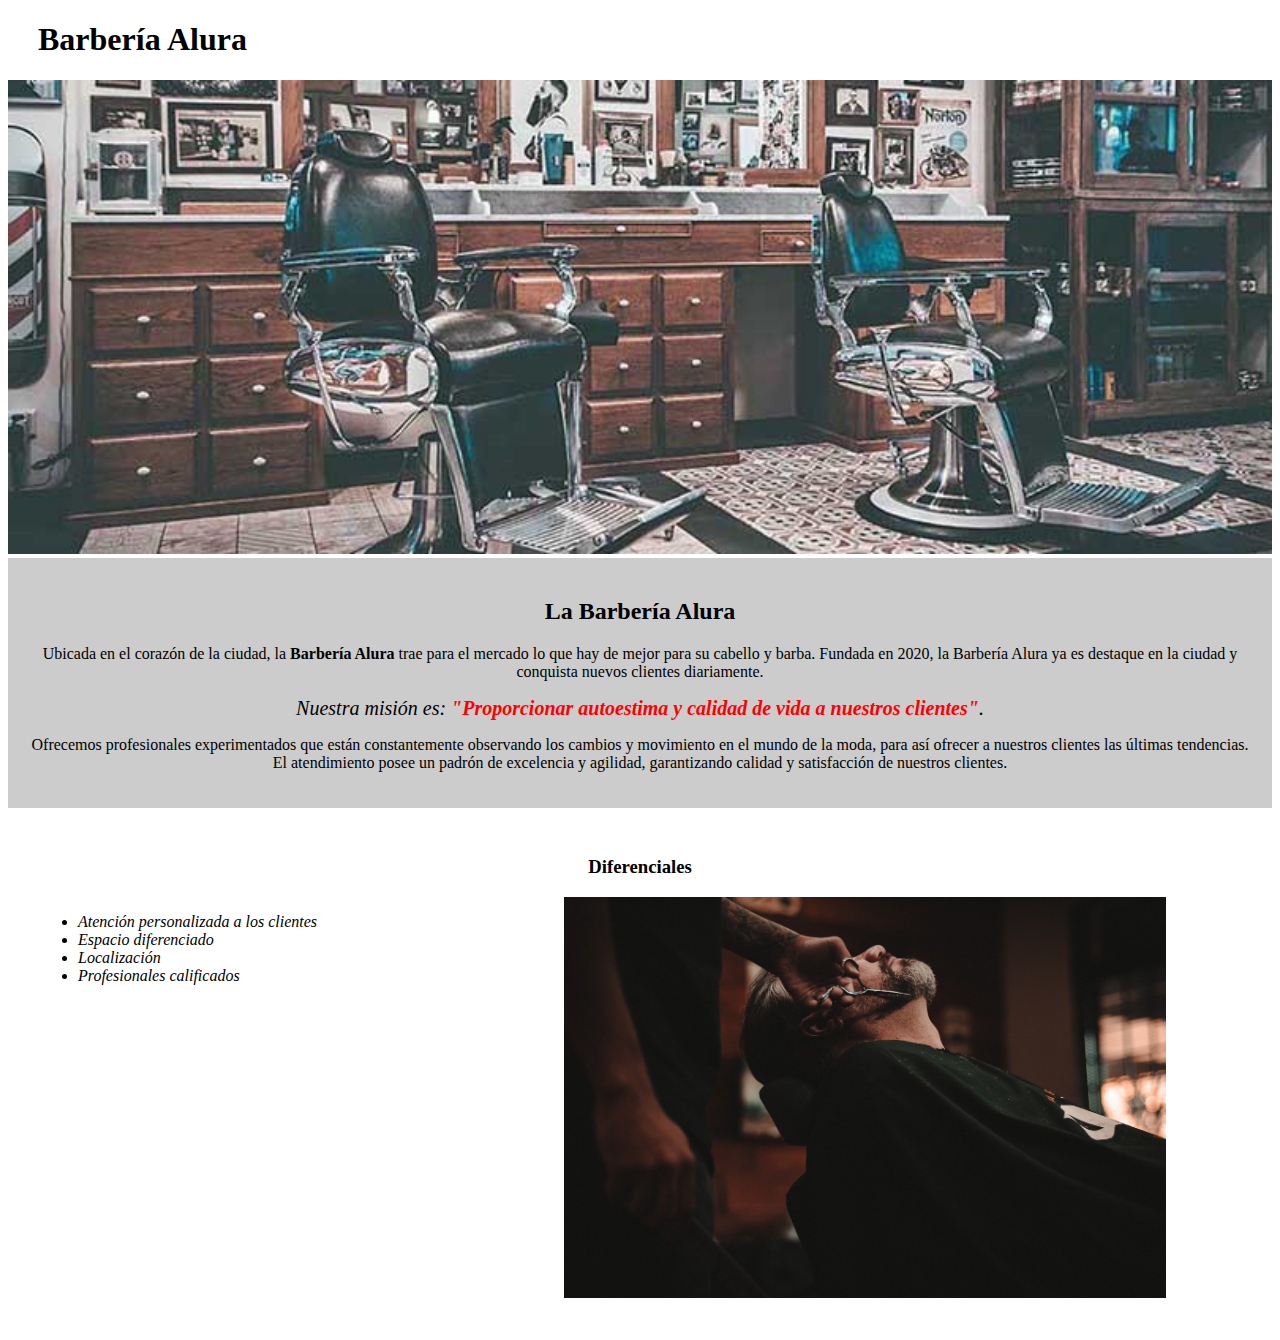
==== index.html @ c8e5f467 "carga de proyecto realizado en la etapa 3" ====
<!DOCTYPE html>
<html lang="es-AR">

<head>
    <meta charset="UTF-8">
    <meta http-equiv="X-UA-Compatible" content="IE=edge">
    <meta name="viewport" content="width=device-width, initial-scale=1.0">
    <meta name="author" content="Horacio Carlos Maciel de Lima">
    <meta name="description" content="Barberia Alura">
    <meta name="keywords"
        content="html, html5, css, css3, Oracle, Oracle ONE, Alura, Alura Latam, Curso, Curso HTML5 y CSS3">
    <title>Barbería Alura</title>
    <link rel="icon" type="image/x-icon" href="./img/logo.ico">
    <link rel="stylesheet" href="./css/style-home.css">
</head>

<body>
    <header>
        <h1 class="titulo-principal">Barbería Alura</h1>
    </header>

    <img id="banner" src="./img/banner/banner.jpg" alt="Imagen de la Barbería Alura que muestra dos sillones de corte">

    <div class="principal">
        <h2 class="titulo-centralizado">La Barbería Alura</h2>

        <p>
            Ubicada en el corazón de la ciudad, la <strong>Barbería Alura</strong> trae
            para el mercado lo que hay de mejor para su cabello y barba. Fundada en 2020,
            la Barbería Alura ya es destaque en la ciudad y conquista nuevos clientes
            diariamente.
        </p>

        <p>
            <em id="mision">Nuestra misión es: <strong>"Proporcionar autoestima y calidad de vida a nuestros
                    clientes"</strong>.</em>
        </p>

        <p>
            Ofrecemos profesionales experimentados que están constantemente observando los
            cambios y movimiento en el mundo de la moda, para así ofrecer a nuestros
            clientes las últimas tendencias. El atendimiento posee un padrón de excelencia
            y agilidad, garantizando calidad y satisfacción de nuestros clientes.
        </p>
    </div>

    <div class="diferenciales">
        <h3 class="titulo-centralizado">Diferenciales</h3>

        <ul>
            <li class="items">Atención personalizada a los clientes</li>
            <li class="items">Espacio diferenciado</li>
            <li class="items">Localización</li>
            <li class="items">Profesionales calificados</li>
        </ul>

        <img src="./img/diferenciales/diferenciales.jpg" alt="Un barbero recortando la barba de un cliente con tijera"
            class="imagenDiferenciales">
    </div>

</body>

</html>
---- css/style-home.css ----
.titulo-principal{
    padding-left: 30px;
}

#banner{
    width: 100%;
}

.principal{
    background-color: #cccccc;
    padding: 20px;
}

.titulo-centralizado{
    text-align: center;
}

p{
    text-align: center;
}

em strong{
    color: red;
}

#mision{
    font-size: 20px;
}

.diferenciales{
    background-color: #ffffff;
    padding: 30px;
}

.items{
    font-style: italic;
}

ul{
    display: inline-block;
    vertical-align: top;
    width: 20%;
    margin-right: 20%;
}

.imagenDiferenciales{
    width: 50%;
}
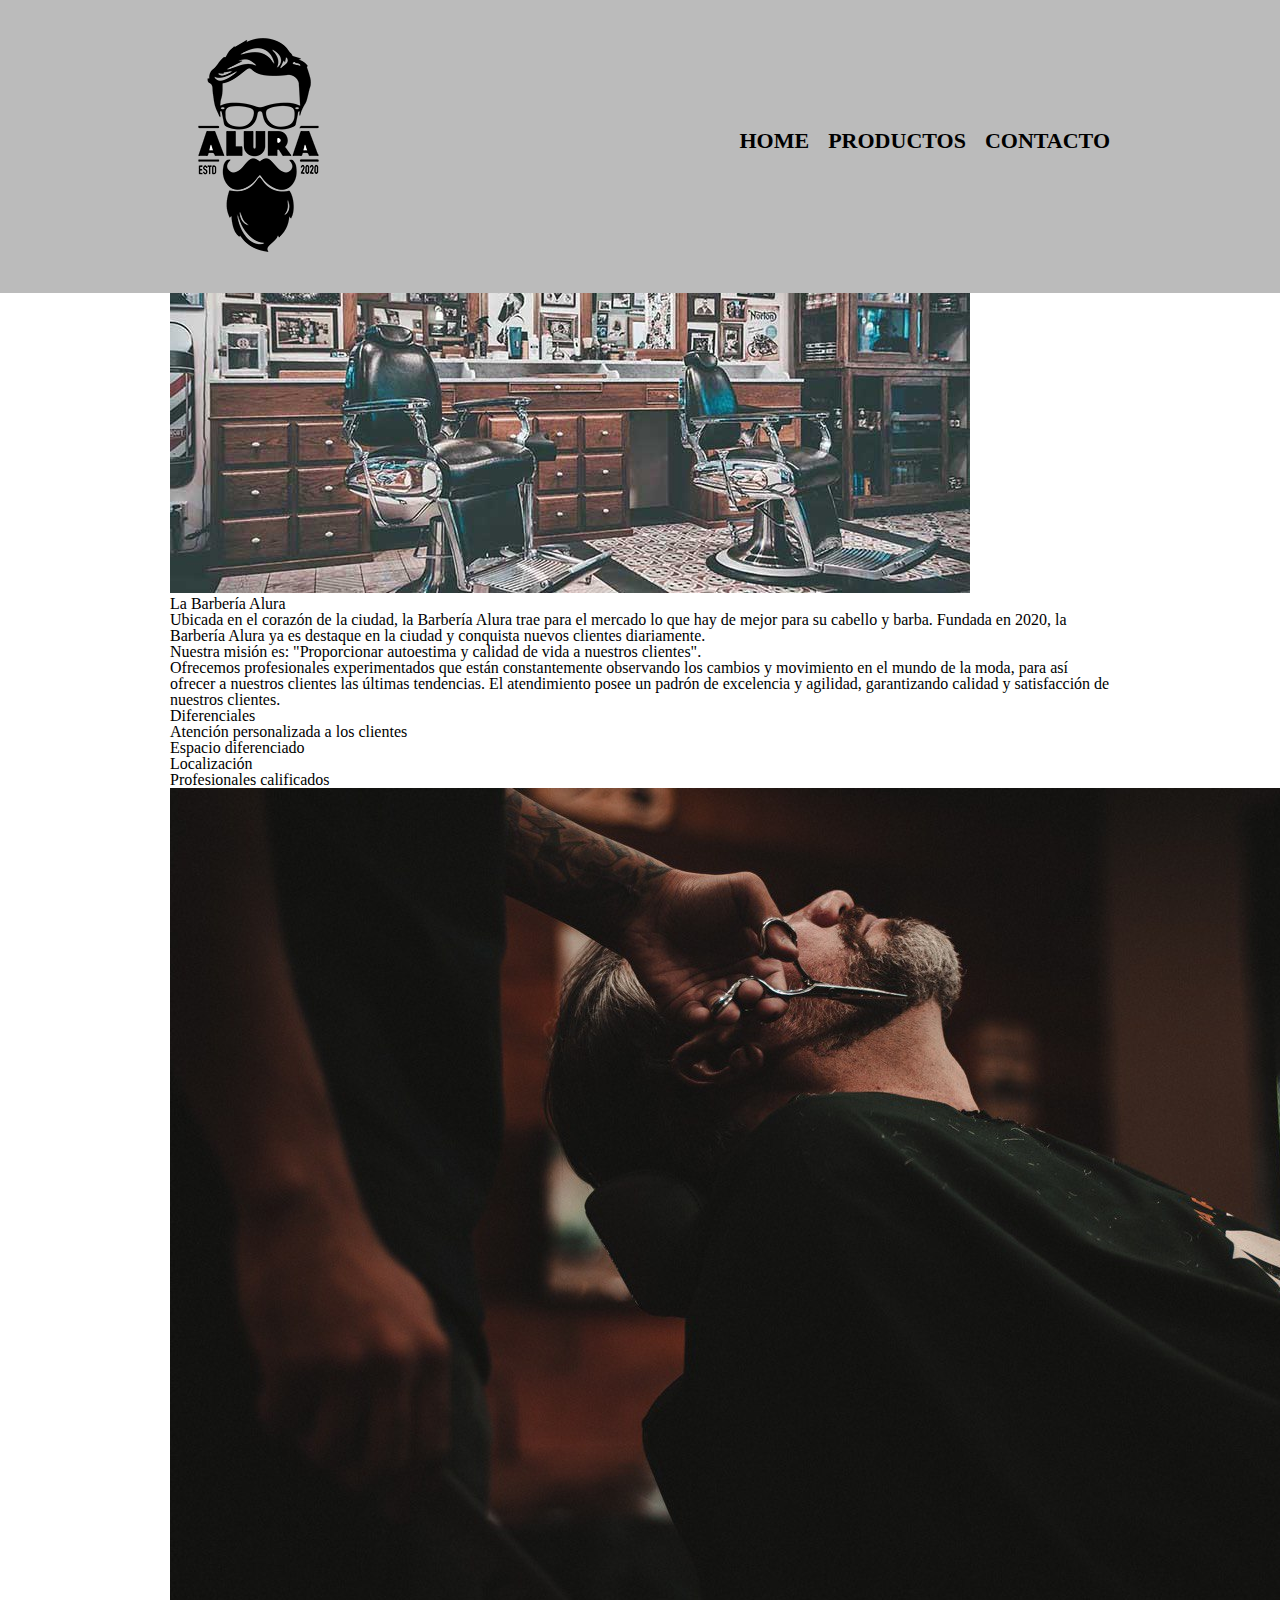
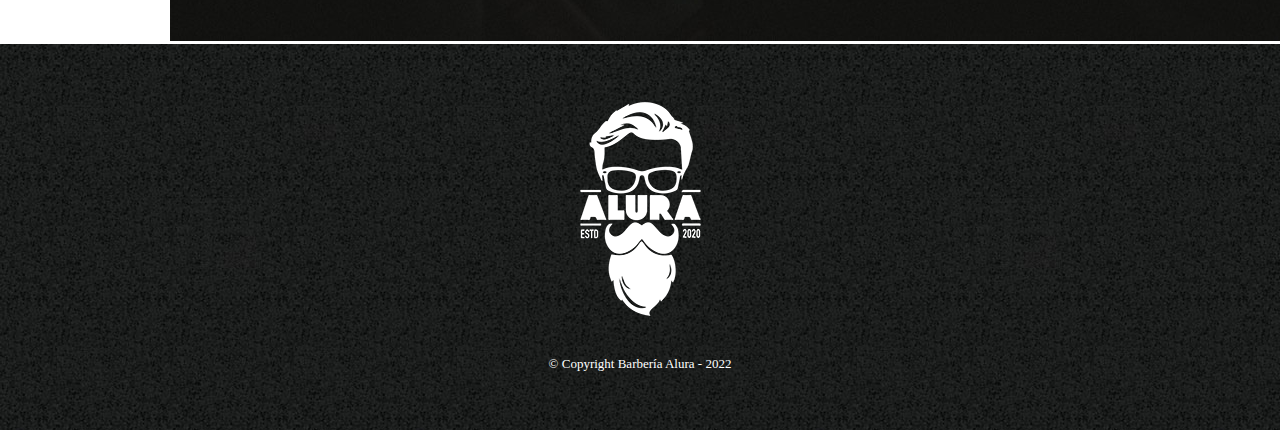
==== commit f88adb59: "Agrego contenido en el header y footer y reorganizo head y main" ====
--- a/index.html
+++ b/index.html
@@ -2,62 +2,85 @@
 <html lang="es-AR">
 
 <head>
-    <meta charset="UTF-8">
-    <meta http-equiv="X-UA-Compatible" content="IE=edge">
-    <meta name="viewport" content="width=device-width, initial-scale=1.0">
-    <meta name="author" content="Horacio Carlos Maciel de Lima">
-    <meta name="description" content="Barberia Alura">
+    <meta charset="UTF-8" />
+    <meta http-equiv="X-UA-Compatible" content="IE=edge" />
+    <meta name="viewport" content="width=device-width, initial-scale=1.0" />
+    <meta name="author" content="Horacio Carlos Maciel de Lima" />
+    <meta name="description" content="Barberia Alura" />
     <meta name="keywords"
-        content="html, html5, css, css3, Oracle, Oracle ONE, Alura, Alura Latam, Curso, Curso HTML5 y CSS3">
+        content="html, html5, css, css3, Oracle, Oracle ONE, Alura, Alura Latam, Curso, Curso HTML5 y CSS3" />
     <title>Barbería Alura</title>
-    <link rel="icon" type="image/x-icon" href="./img/logo.ico">
-    <link rel="stylesheet" href="./css/style-home.css">
+    <link rel="icon" type="image/x-icon" href="./img/logo.ico" />
+    <link rel="stylesheet" href="./css/reset.css" />
+    <link rel="stylesheet" href="./css/style.css" />
 </head>
 
 <body>
     <header>
-        <h1 class="titulo-principal">Barbería Alura</h1>
+        <div class="caja">
+            <h1>
+                <img src="./img/productos/logo.png"
+                    alt="Logo de la Barbería Alura que muestra la silueta de un rostro masculino con anteojos, barba y sobrepuesto la palaba Alura" />
+            </h1>
+            <nav>
+                <ul>
+                    <li><a href="./index.html">Home</a></li>
+                    <li><a href="./productos.html">Productos</a></li>
+                    <li><a href="./contacto.html">Contacto</a></li>
+                </ul>
+            </nav>
+        </div>
     </header>
 
-    <img id="banner" src="./img/banner/banner.jpg" alt="Imagen de la Barbería Alura que muestra dos sillones de corte">
+    <main>
+        <img class="banner" src="./img/banner/banner.jpg"
+            alt="Imagen de la Barbería Alura que muestra dos sillones de corte" />
 
-    <div class="principal">
-        <h2 class="titulo-centralizado">La Barbería Alura</h2>
+        <section class="principal">
+            <h2 class="titulo-principal">La Barbería Alura</h2>
 
-        <p>
-            Ubicada en el corazón de la ciudad, la <strong>Barbería Alura</strong> trae
-            para el mercado lo que hay de mejor para su cabello y barba. Fundada en 2020,
-            la Barbería Alura ya es destaque en la ciudad y conquista nuevos clientes
-            diariamente.
-        </p>
+            <p>
+                Ubicada en el corazón de la ciudad, la
+                <strong>Barbería Alura</strong> trae para el mercado lo que hay de mejor
+                para su cabello y barba. Fundada en 2020, la Barbería Alura ya es
+                destaque en la ciudad y conquista nuevos clientes diariamente.
+            </p>
 
-        <p>
-            <em id="mision">Nuestra misión es: <strong>"Proporcionar autoestima y calidad de vida a nuestros
-                    clientes"</strong>.</em>
-        </p>
+            <p>
+                <em id="mision">Nuestra misión es:
+                    <strong>"Proporcionar autoestima y calidad de vida a nuestros
+                        clientes"</strong>.</em>
+            </p>
 
-        <p>
-            Ofrecemos profesionales experimentados que están constantemente observando los
-            cambios y movimiento en el mundo de la moda, para así ofrecer a nuestros
-            clientes las últimas tendencias. El atendimiento posee un padrón de excelencia
-            y agilidad, garantizando calidad y satisfacción de nuestros clientes.
-        </p>
-    </div>
+            <p>
+                Ofrecemos profesionales experimentados que están constantemente
+                observando los cambios y movimiento en el mundo de la moda, para así
+                ofrecer a nuestros clientes las últimas tendencias. El atendimiento
+                posee un padrón de excelencia y agilidad, garantizando calidad y
+                satisfacción de nuestros clientes.
+            </p>
+        </section>
 
-    <div class="diferenciales">
-        <h3 class="titulo-centralizado">Diferenciales</h3>
+        <section class="diferenciales">
+            <h3 class="titulo-centralizado">Diferenciales</h3>
 
-        <ul>
-            <li class="items">Atención personalizada a los clientes</li>
-            <li class="items">Espacio diferenciado</li>
-            <li class="items">Localización</li>
-            <li class="items">Profesionales calificados</li>
-        </ul>
+            <ul>
+                <li class="items">Atención personalizada a los clientes</li>
+                <li class="items">Espacio diferenciado</li>
+                <li class="items">Localización</li>
+                <li class="items">Profesionales calificados</li>
+            </ul>
 
-        <img src="./img/diferenciales/diferenciales.jpg" alt="Un barbero recortando la barba de un cliente con tijera"
-            class="imagenDiferenciales">
-    </div>
+            <img src="./img/diferenciales/diferenciales.jpg"
+                alt="Un barbero recortando la barba de un cliente con tijera" class="imagenDiferenciales" />
+        </section>
+    </main>
 
+    <footer>
+        <img src="./img/productos/logo-blanco.png"
+            alt="Logo de la Barbería Alura que muestra la silueta blanca de un rostro masculino con anteojos, barba y sobrepuesto la palaba Alura" />
+        <p class="copyright">&copy Copyright Barbería Alura - 2022</p>
+    </footer>
 </body>
 
 </html>--- a/css/style.css
+++ b/css/style.css
@@ -0,0 +1,155 @@
+header {
+  background-color: #bbbbbb;
+  padding: 20px 0;
+}
+
+.caja {
+  width: 940px;
+  position: relative;
+  margin: 0 auto;
+}
+
+nav {
+  position: absolute;
+  top: 110px;
+  right: 0;
+}
+nav li {
+  display: inline;
+  margin: 0 0 0 15px;
+}
+
+nav a {
+  text-transform: uppercase;
+  color: #000000;
+  font-weight: bold;
+  font-size: 22px;
+  text-decoration: none;
+}
+
+nav a:hover {
+  color: #c78c19;
+  text-decoration: underline;
+}
+
+.productos {
+  width: 940px;
+  margin: 0 auto;
+  padding: 50px;
+}
+
+.productos li {
+  display: inline-block;
+  text-align: center;
+  width: 30%;
+  vertical-align: top;
+  margin: 0 1.5%;
+  padding: 30px 20px;
+  box-sizing: border-box;
+  border: 2px solid #000000;
+  /* La línea anterior esigual a estas tres
+    border-width: 2px;
+    border-style: solid;
+    border-color: #000000; */
+  border-radius: 10px;
+}
+
+.productos li:hover {
+  border-color: #c78c19;
+}
+
+.productos li:active {
+  border-color: #088c19;
+}
+
+.productos h2 {
+  font-size: 30px;
+  font-weight: bold;
+}
+
+.productos li:hover h2 {
+  font-size: 33px;
+}
+
+.productos-descripcion {
+  font-size: 18px;
+}
+
+.productos-precio {
+  font-size: 20px;
+  font-weight: bold;
+  margin-top: 10px;
+}
+
+footer {
+  text-align: center;
+  background: url(../img/productos/bg.jpg);
+  padding: 40px;
+}
+
+.copyright {
+  color: #ffffff;
+  font-size: 13px;
+  margin: 20px;
+}
+
+main {
+  width: 940px;
+  margin: auto;
+}
+
+form {
+  margin: 40px 0;
+}
+
+form label,
+form legend {
+  display: block;
+  font-size: 20px;
+  margin: 0 0 10px;
+}
+
+.input-padron {
+  display: block;
+  margin: 0 0 20px;
+  padding: 10px 25px;
+  width: 50%;
+}
+
+.checkbox {
+  margin: 20px 0;
+}
+
+.enviar {
+  width: 40%;
+  padding: 15px 0;
+  font-size: 18px;
+  font-weight: bold;
+  color: white;
+  background: orange;
+  border: none;
+  border-radius: 5px;
+  transition: 1s all;
+  cursor: pointer;
+}
+
+.enviar:hover {
+  background: darkorange;
+  transform: scale(1.2);
+}
+
+table {
+  margin: 40px 40px;
+}
+
+thead {
+  background: #555555;
+  color: white;
+  font-weight: bold;
+}
+
+td,
+th {
+  border: 1px solid #000000;
+  padding: 8px 15px;
+}
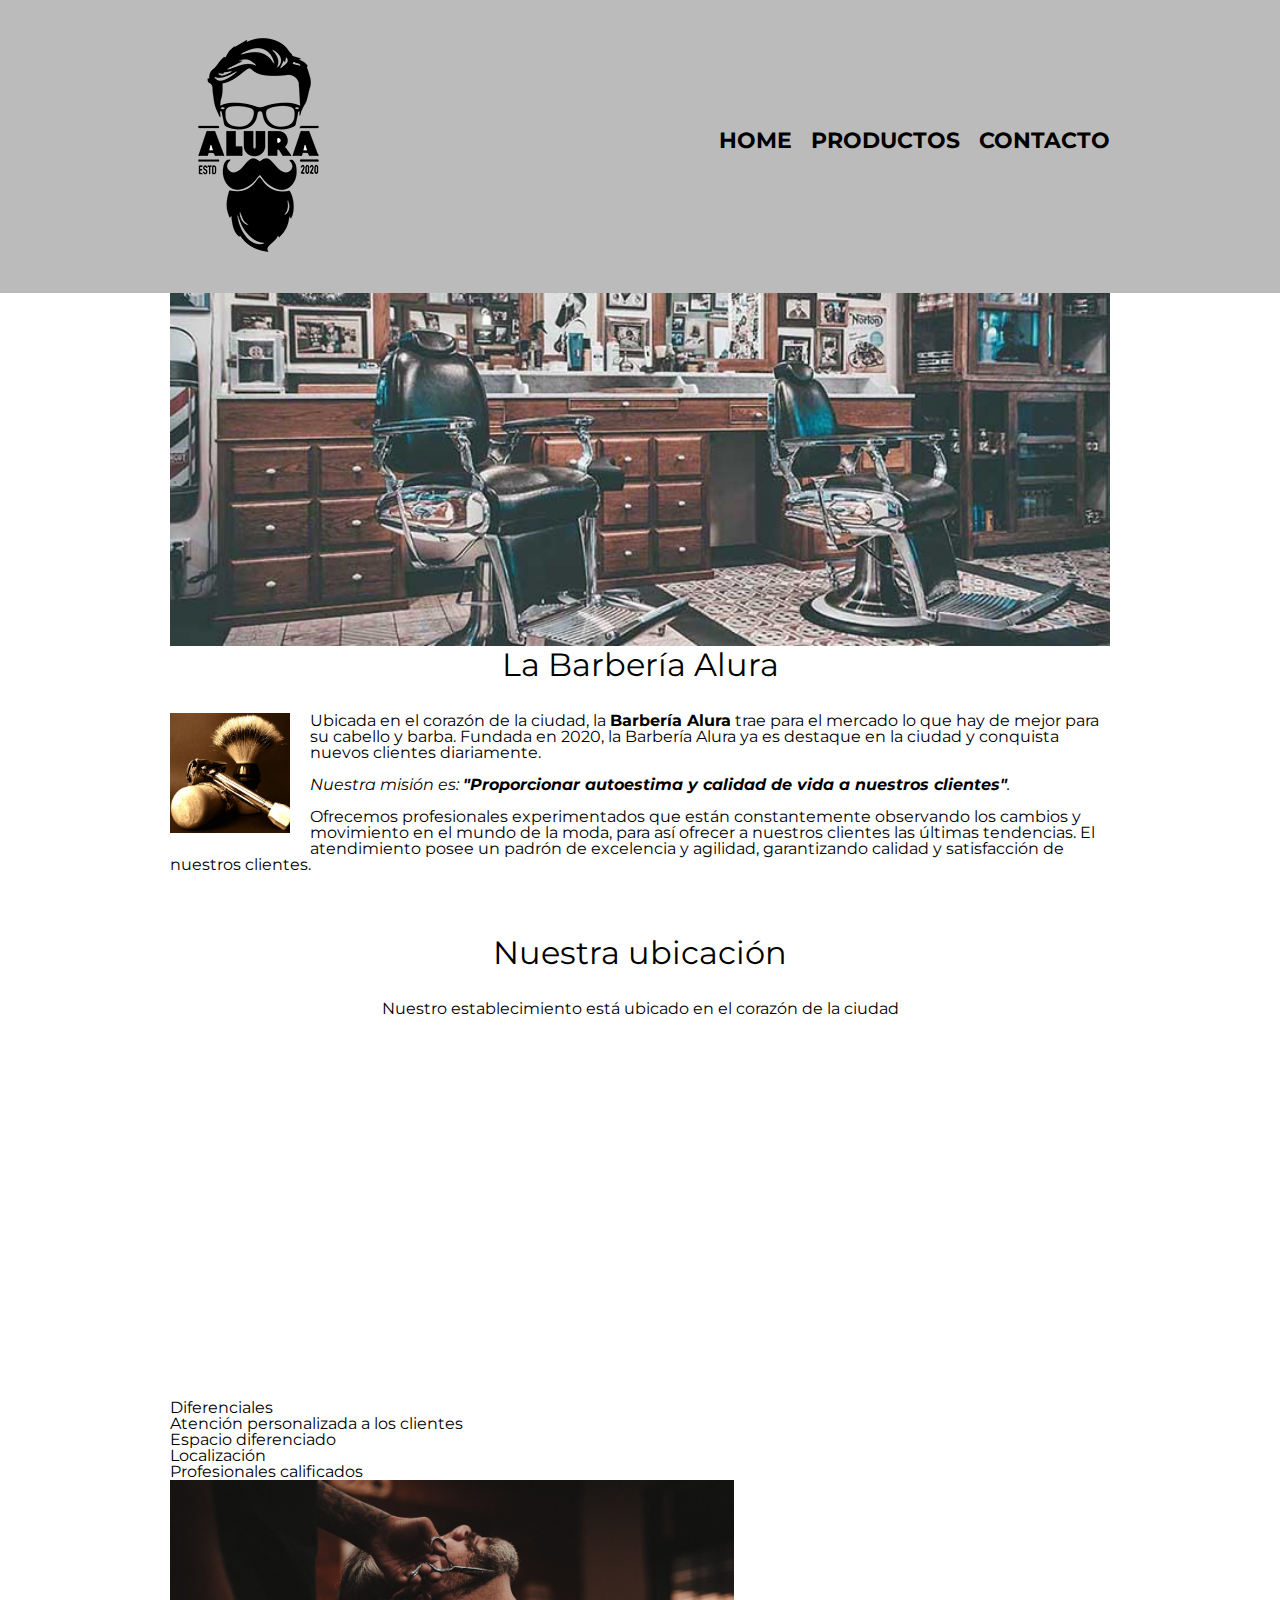
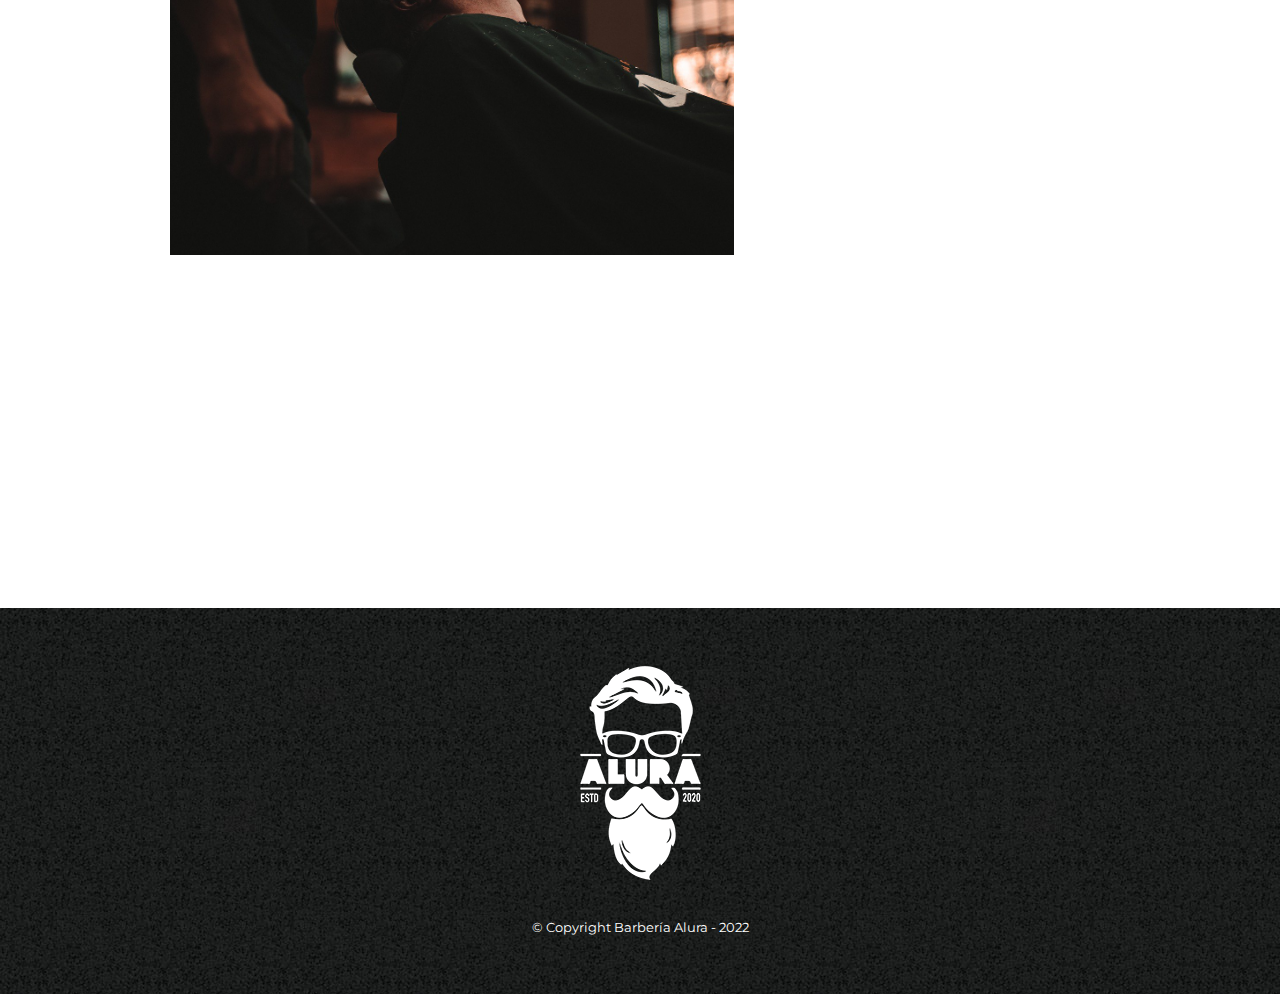
==== commit 91475b39: "Incorporando contenido externo (mapa y video)" ====
--- a/index.html
+++ b/index.html
@@ -13,6 +13,9 @@
     <link rel="icon" type="image/x-icon" href="./img/logo.ico" />
     <link rel="stylesheet" href="./css/reset.css" />
     <link rel="stylesheet" href="./css/style.css" />
+    <link rel="preconnect" href="https://fonts.googleapis.com">
+    <link rel="preconnect" href="https://fonts.gstatic.com" crossorigin>
+    <link href="https://fonts.googleapis.com/css2?family=Montserrat:wght@300&display=swap" rel="stylesheet">
 </head>
 
 <body>
@@ -37,7 +40,10 @@
             alt="Imagen de la Barbería Alura que muestra dos sillones de corte" />
 
         <section class="principal">
+
             <h2 class="titulo-principal">La Barbería Alura</h2>
+
+            <img class="utensillos" src="./img/utensilios.jpg" alt="Utensillos de un barbero">
 
             <p>
                 Ubicada en el corazón de la ciudad, la
@@ -61,6 +67,16 @@
             </p>
         </section>
 
+        <section class="mapa">
+            <h3 class="titulo-principal">Nuestra ubicación</h3>
+            <p>Nuestro establecimiento está ubicado en el corazón de la ciudad</p>
+            <iframe
+                src="https://www.google.com/maps/embed?pb=!1m16!1m12!1m3!1d7312.909543452705!2d-46.63482099618218!3d-23.588017816855235!2m3!1f0!2f0!3f0!3m2!1i1024!2i768!4f13.1!2m1!1sCaelum%20-%20Education!5e0!3m2!1ses!2sar!4v1659053560297!5m2!1ses!2sar"
+                width="100%" height="300" style="border:0;" allowfullscreen="" loading="lazy"
+                referrerpolicy="no-referrer-when-downgrade"></iframe>
+
+        </section>
+
         <section class="diferenciales">
             <h3 class="titulo-centralizado">Diferenciales</h3>
 
@@ -74,6 +90,15 @@
             <img src="./img/diferenciales/diferenciales.jpg"
                 alt="Un barbero recortando la barba de un cliente con tijera" class="imagenDiferenciales" />
         </section>
+
+        <div class="video">
+            <iframe width="560" height="315" src="https://www.youtube.com/embed/wcVVXUV0YUY"
+                title="YouTube video player" frameborder="0"
+                allow="accelerometer; autoplay; clipboard-write; encrypted-media; gyroscope; picture-in-picture"
+                allowfullscreen>
+            </iframe>
+        </div>
+
     </main>
 
     <footer>
--- a/css/style.css
+++ b/css/style.css
@@ -1,3 +1,6 @@
+body {
+  font-family: "Montserrat", sans-serif;
+}
 header {
   background-color: #bbbbbb;
   padding: 20px 0;
@@ -153,3 +156,52 @@
   border: 1px solid #000000;
   padding: 8px 15px;
 }
+
+/* Aquí inicia el CCS para la HOME*/
+
+.banner {
+  width: 100%;
+}
+
+.titulo-principal {
+  text-align: center;
+  font-size: 2em;
+  margin: 0 0 1em;
+  clear: left;
+}
+
+.principal p {
+  margin: 0 0 1em;
+}
+
+.principal strong {
+  font-weight: bold;
+}
+
+.principal em {
+  font-style: italic;
+}
+
+.utensillos {
+  width: 120px;
+  float: left;
+  margin: 0 20px 20px 0;
+}
+
+.mapa {
+  padding: 3em 0;
+}
+
+.mapa p {
+  margin: 0 0 2em;
+  text-align: center;
+}
+
+.imagenDiferenciales {
+  width: 60%;
+}
+
+.video {
+  width: 560px;
+  margin: 1em auto;
+}
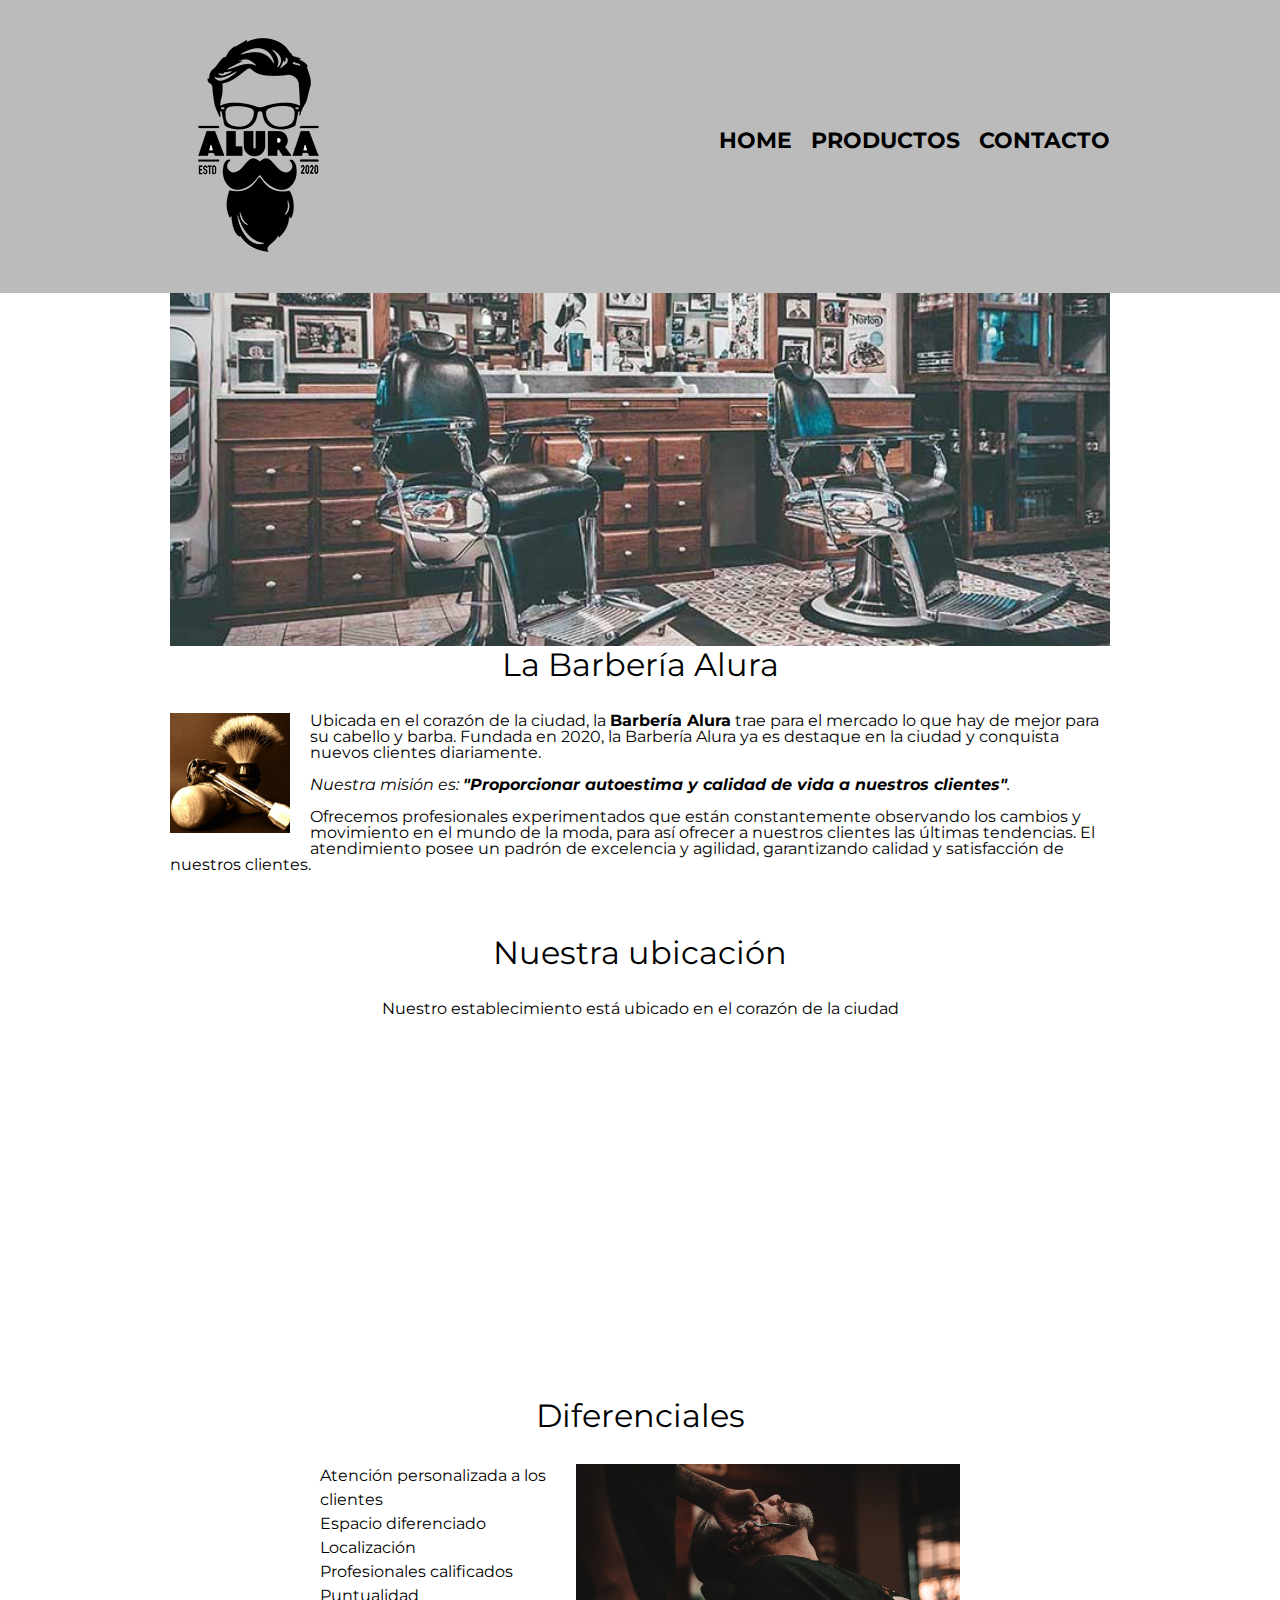
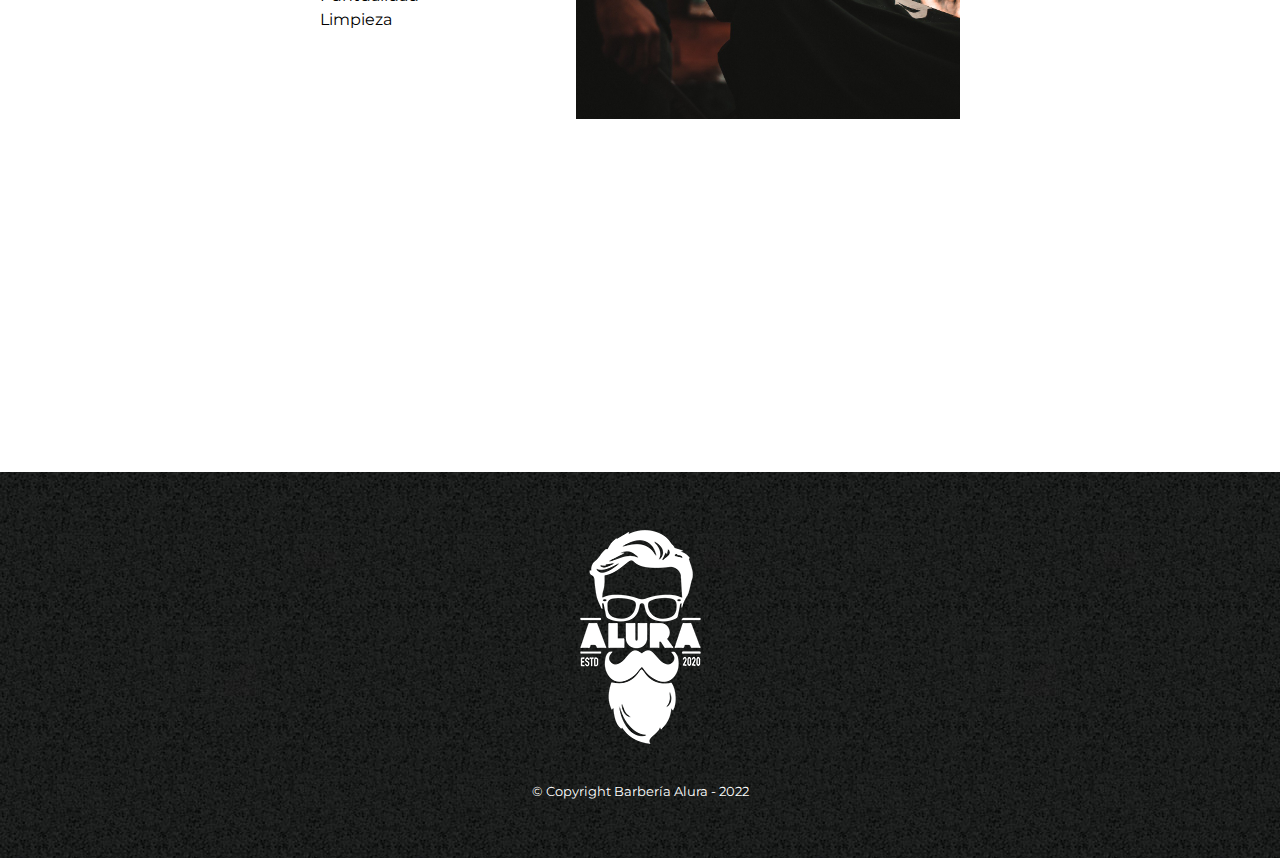
==== commit 34a3e969: "Ajustando diferenciales" ====
--- a/index.html
+++ b/index.html
@@ -78,17 +78,21 @@
         </section>
 
         <section class="diferenciales">
-            <h3 class="titulo-centralizado">Diferenciales</h3>
+            <h3 class="titulo-principal">Diferenciales</h3>
 
-            <ul>
-                <li class="items">Atención personalizada a los clientes</li>
-                <li class="items">Espacio diferenciado</li>
-                <li class="items">Localización</li>
-                <li class="items">Profesionales calificados</li>
-            </ul>
+            <div class="contenido-diferenciales">
+                <ul class="lista-diferenciales">
+                    <li class="items">Atención personalizada a los clientes</li>
+                    <li class="items">Espacio diferenciado</li>
+                    <li class="items">Localización</li>
+                    <li class="items">Profesionales calificados</li>
+                    <li class="items">Puntualidad</li>
+                    <li class="items">Limpieza</li>
+                </ul><img src="./img/diferenciales/diferenciales.jpg"
+                    alt="Un barbero recortando la barba de un cliente con tijera" class="imagen-diferenciales" />
+            </div>
 
-            <img src="./img/diferenciales/diferenciales.jpg"
-                alt="Un barbero recortando la barba de un cliente con tijera" class="imagenDiferenciales" />
+
         </section>
 
         <div class="video">
--- a/css/style.css
+++ b/css/style.css
@@ -197,7 +197,22 @@
   text-align: center;
 }
 
-.imagenDiferenciales {
+.contenido-diferenciales {
+  width: 640px;
+  margin: 0 auto;
+}
+
+.lista-diferenciales {
+  width: 40%;
+  display: inline-block;
+  vertical-align: top;
+}
+
+.items {
+  line-height: 1.5;
+}
+
+.imagen-diferenciales {
   width: 60%;
 }
 
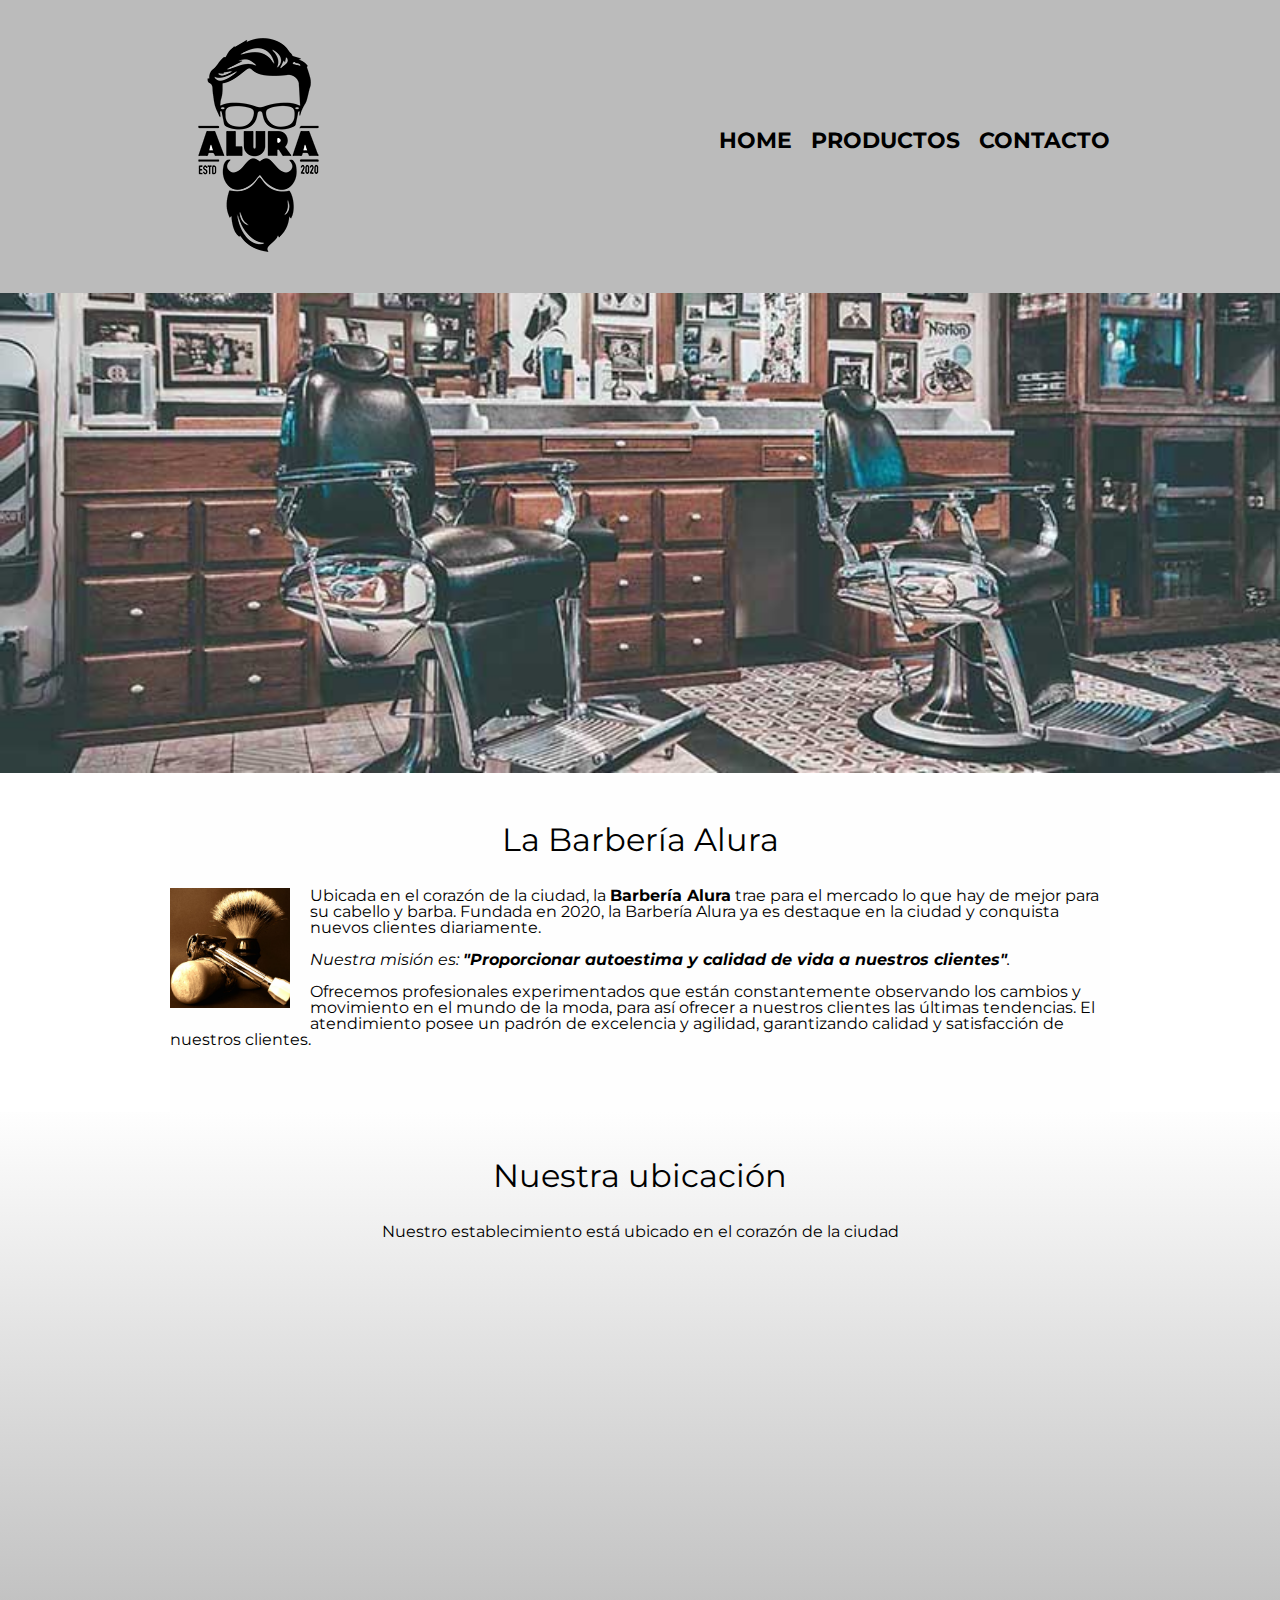
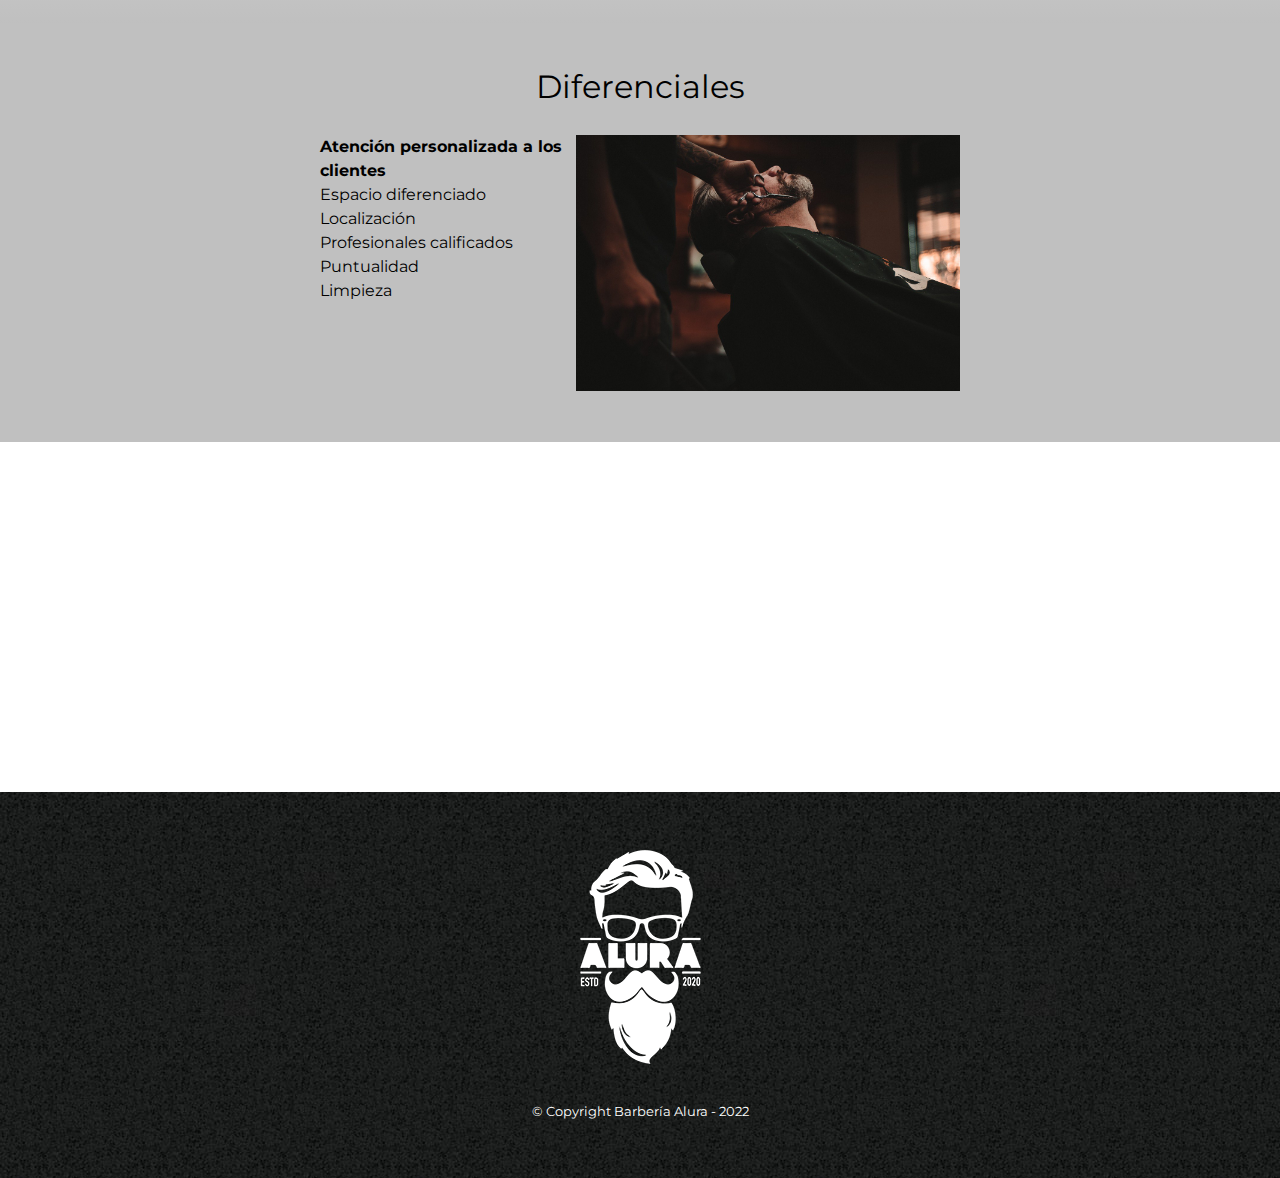
==== commit 894cdeb1: "aplicando gradientes con css" ====
--- a/index.html
+++ b/index.html
@@ -70,10 +70,14 @@
         <section class="mapa">
             <h3 class="titulo-principal">Nuestra ubicación</h3>
             <p>Nuestro establecimiento está ubicado en el corazón de la ciudad</p>
-            <iframe
-                src="https://www.google.com/maps/embed?pb=!1m16!1m12!1m3!1d7312.909543452705!2d-46.63482099618218!3d-23.588017816855235!2m3!1f0!2f0!3f0!3m2!1i1024!2i768!4f13.1!2m1!1sCaelum%20-%20Education!5e0!3m2!1ses!2sar!4v1659053560297!5m2!1ses!2sar"
-                width="100%" height="300" style="border:0;" allowfullscreen="" loading="lazy"
-                referrerpolicy="no-referrer-when-downgrade"></iframe>
+
+            <div class="mapa-contenido">
+                <iframe
+                    src="https://www.google.com/maps/embed?pb=!1m16!1m12!1m3!1d7312.909543452705!2d-46.63482099618218!3d-23.588017816855235!2m3!1f0!2f0!3f0!3m2!1i1024!2i768!4f13.1!2m1!1sCaelum%20-%20Education!5e0!3m2!1ses!2sar!4v1659053560297!5m2!1ses!2sar"
+                    width="100%" height="300" style="border:0;" allowfullscreen="" loading="lazy"
+                    referrerpolicy="no-referrer-when-downgrade"></iframe>
+            </div>
+
 
         </section>
 
--- a/css/style.css
+++ b/css/style.css
@@ -96,11 +96,6 @@
   margin: 20px;
 }
 
-main {
-  width: 940px;
-  margin: auto;
-}
-
 form {
   margin: 40px 0;
 }
@@ -163,6 +158,12 @@
   width: 100%;
 }
 
+.principal {
+  padding: 3em 0;
+  background: #fefefe;
+  width: 940px;
+  margin: auto;
+}
 .titulo-principal {
   text-align: center;
   font-size: 2em;
@@ -190,11 +191,22 @@
 
 .mapa {
   padding: 3em 0;
+  background: linear-gradient(#fefefe, #88888888);
 }
 
 .mapa p {
   margin: 0 0 2em;
   text-align: center;
+}
+
+.mapa-contenido {
+  width: 940px;
+  margin: 00 auto;
+}
+
+.diferenciales {
+  padding: 3em 0;
+  background: #88888888;
 }
 
 .contenido-diferenciales {
@@ -212,6 +224,10 @@
   line-height: 1.5;
 }
 
+.items:first-child {
+  font-weight: bold;
+}
+
 .imagen-diferenciales {
   width: 60%;
 }
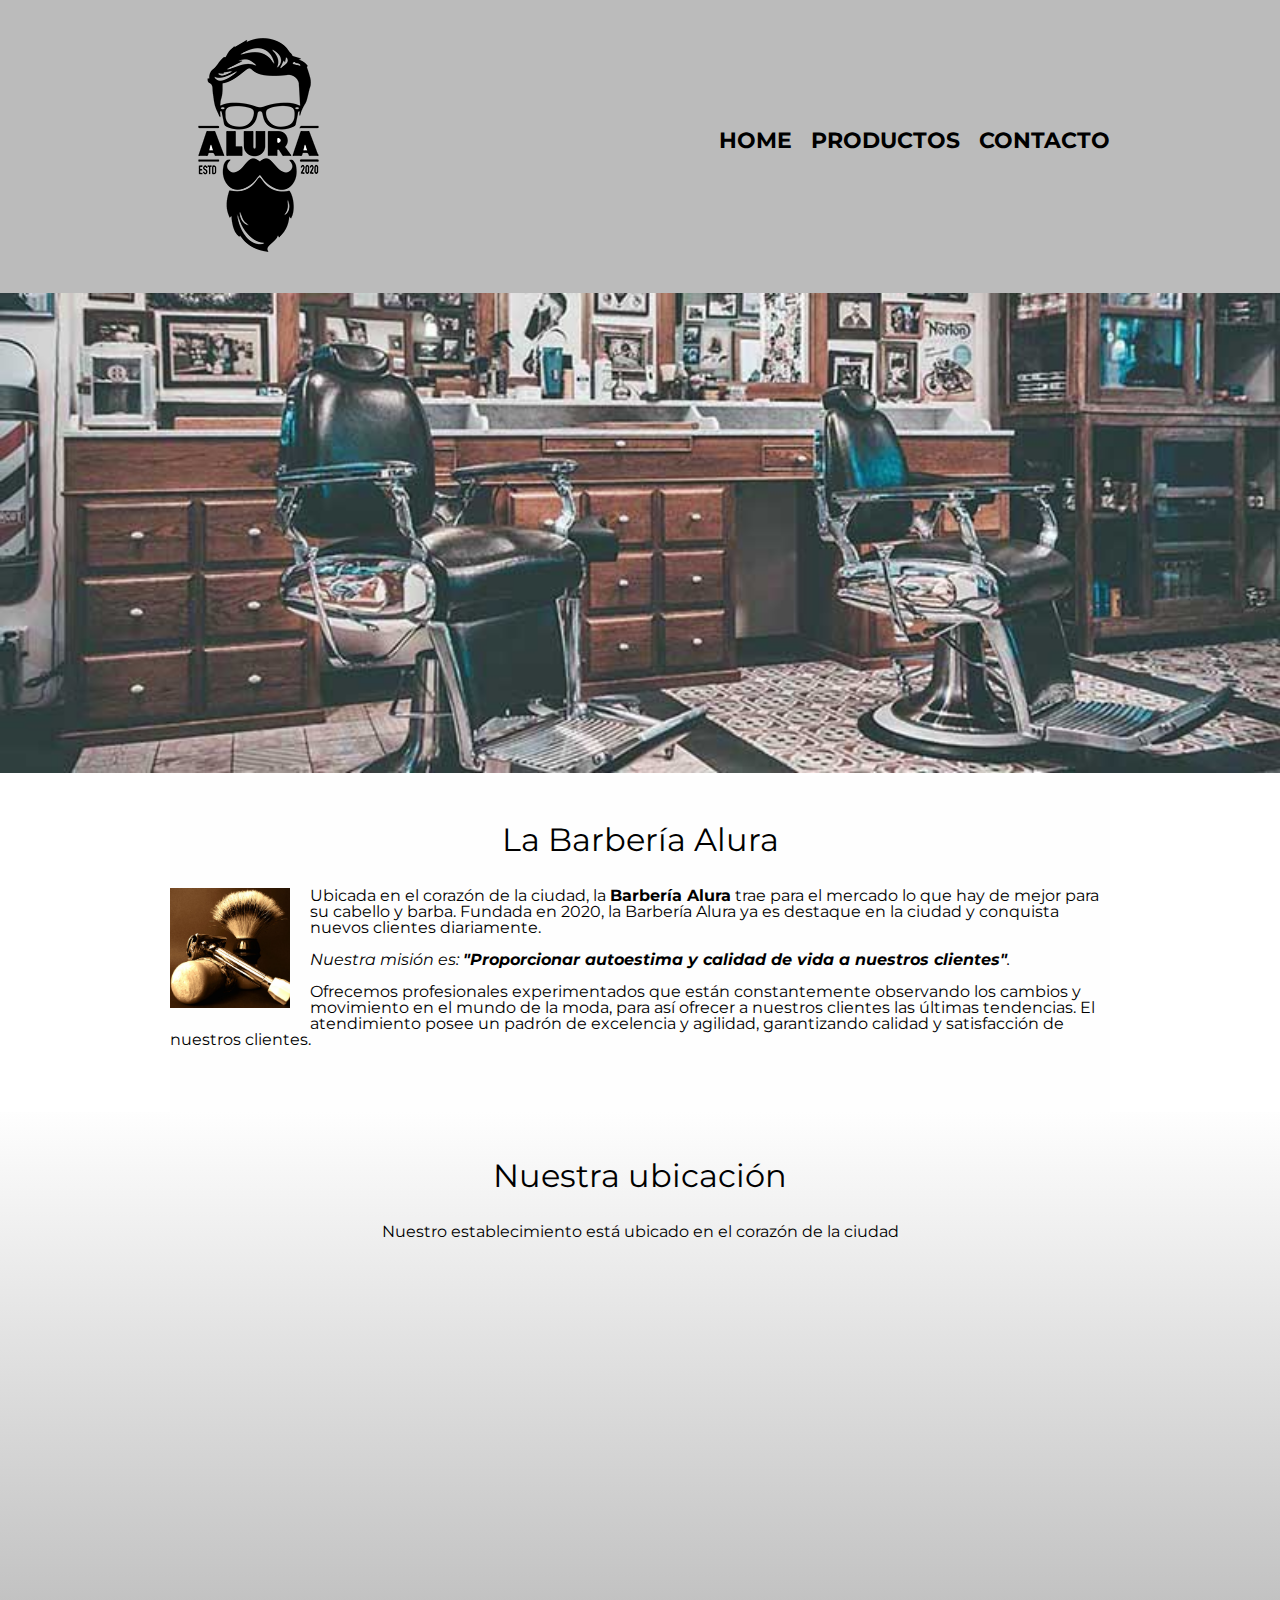
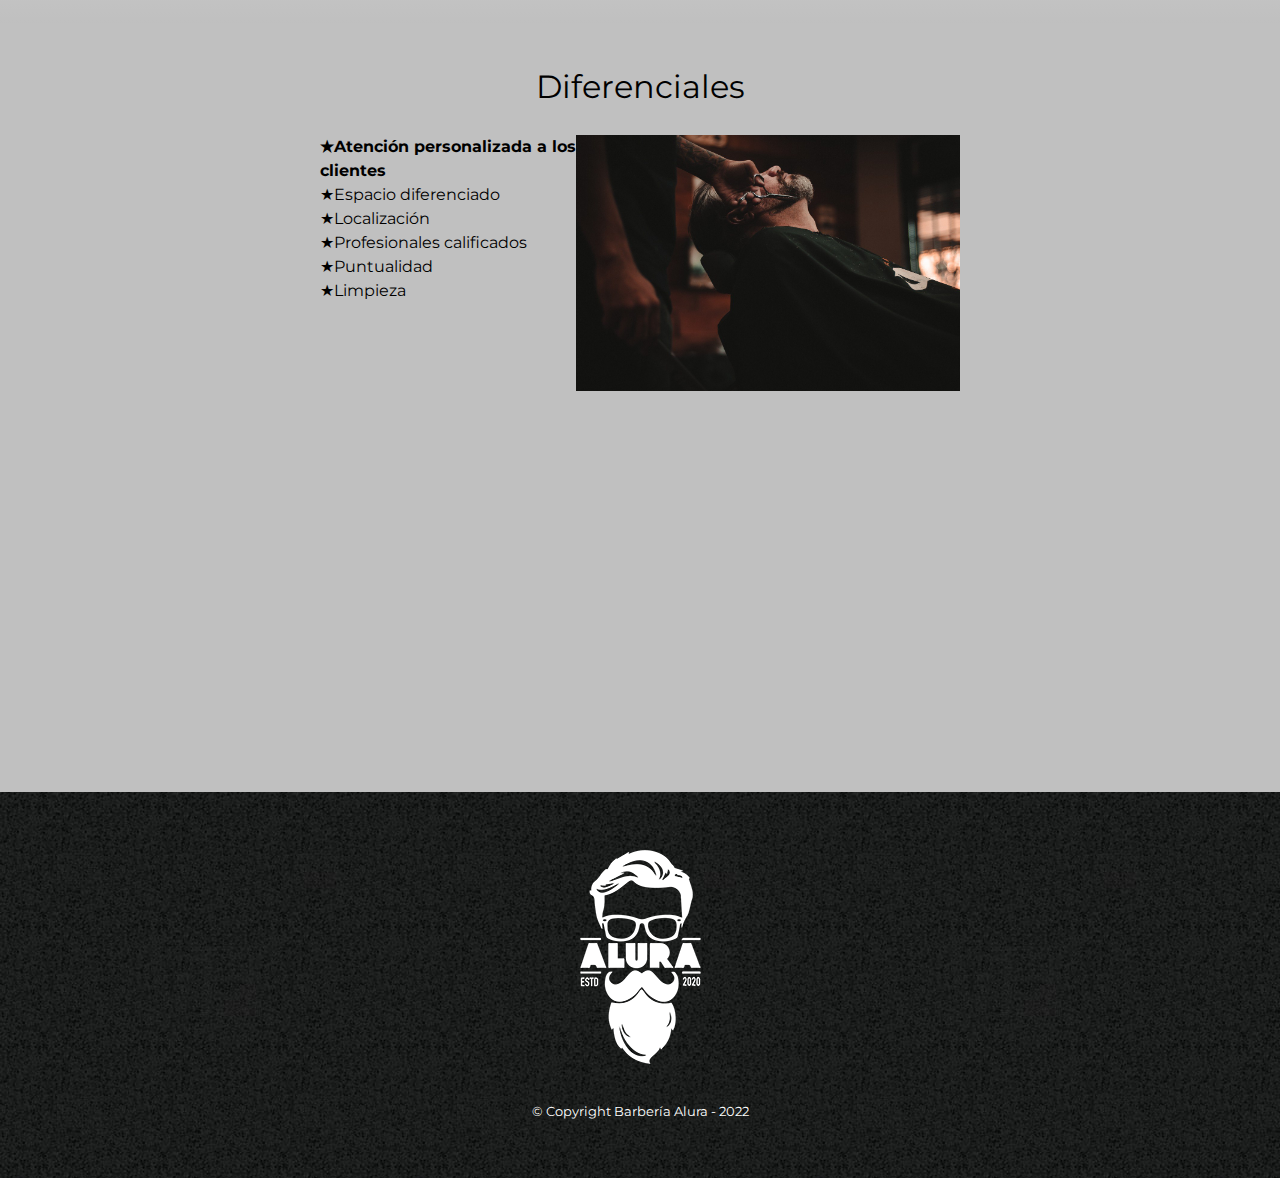
==== commit a2e213cc: "pseudo-elemento a los ítemss" ====
--- a/index.html
+++ b/index.html
@@ -96,16 +96,15 @@
                     alt="Un barbero recortando la barba de un cliente con tijera" class="imagen-diferenciales" />
             </div>
 
+            <div class="video">
+                <iframe width="560" height="315" src="https://www.youtube.com/embed/wcVVXUV0YUY"
+                    title="YouTube video player" frameborder="0"
+                    allow="accelerometer; autoplay; clipboard-write; encrypted-media; gyroscope; picture-in-picture"
+                    allowfullscreen>
+                </iframe>
+            </div>
 
         </section>
-
-        <div class="video">
-            <iframe width="560" height="315" src="https://www.youtube.com/embed/wcVVXUV0YUY"
-                title="YouTube video player" frameborder="0"
-                allow="accelerometer; autoplay; clipboard-write; encrypted-media; gyroscope; picture-in-picture"
-                allowfullscreen>
-            </iframe>
-        </div>
 
     </main>
 
--- a/css/style.css
+++ b/css/style.css
@@ -224,6 +224,10 @@
   line-height: 1.5;
 }
 
+.items::before {
+  content: "★";
+}
+
 .items:first-child {
   font-weight: bold;
 }
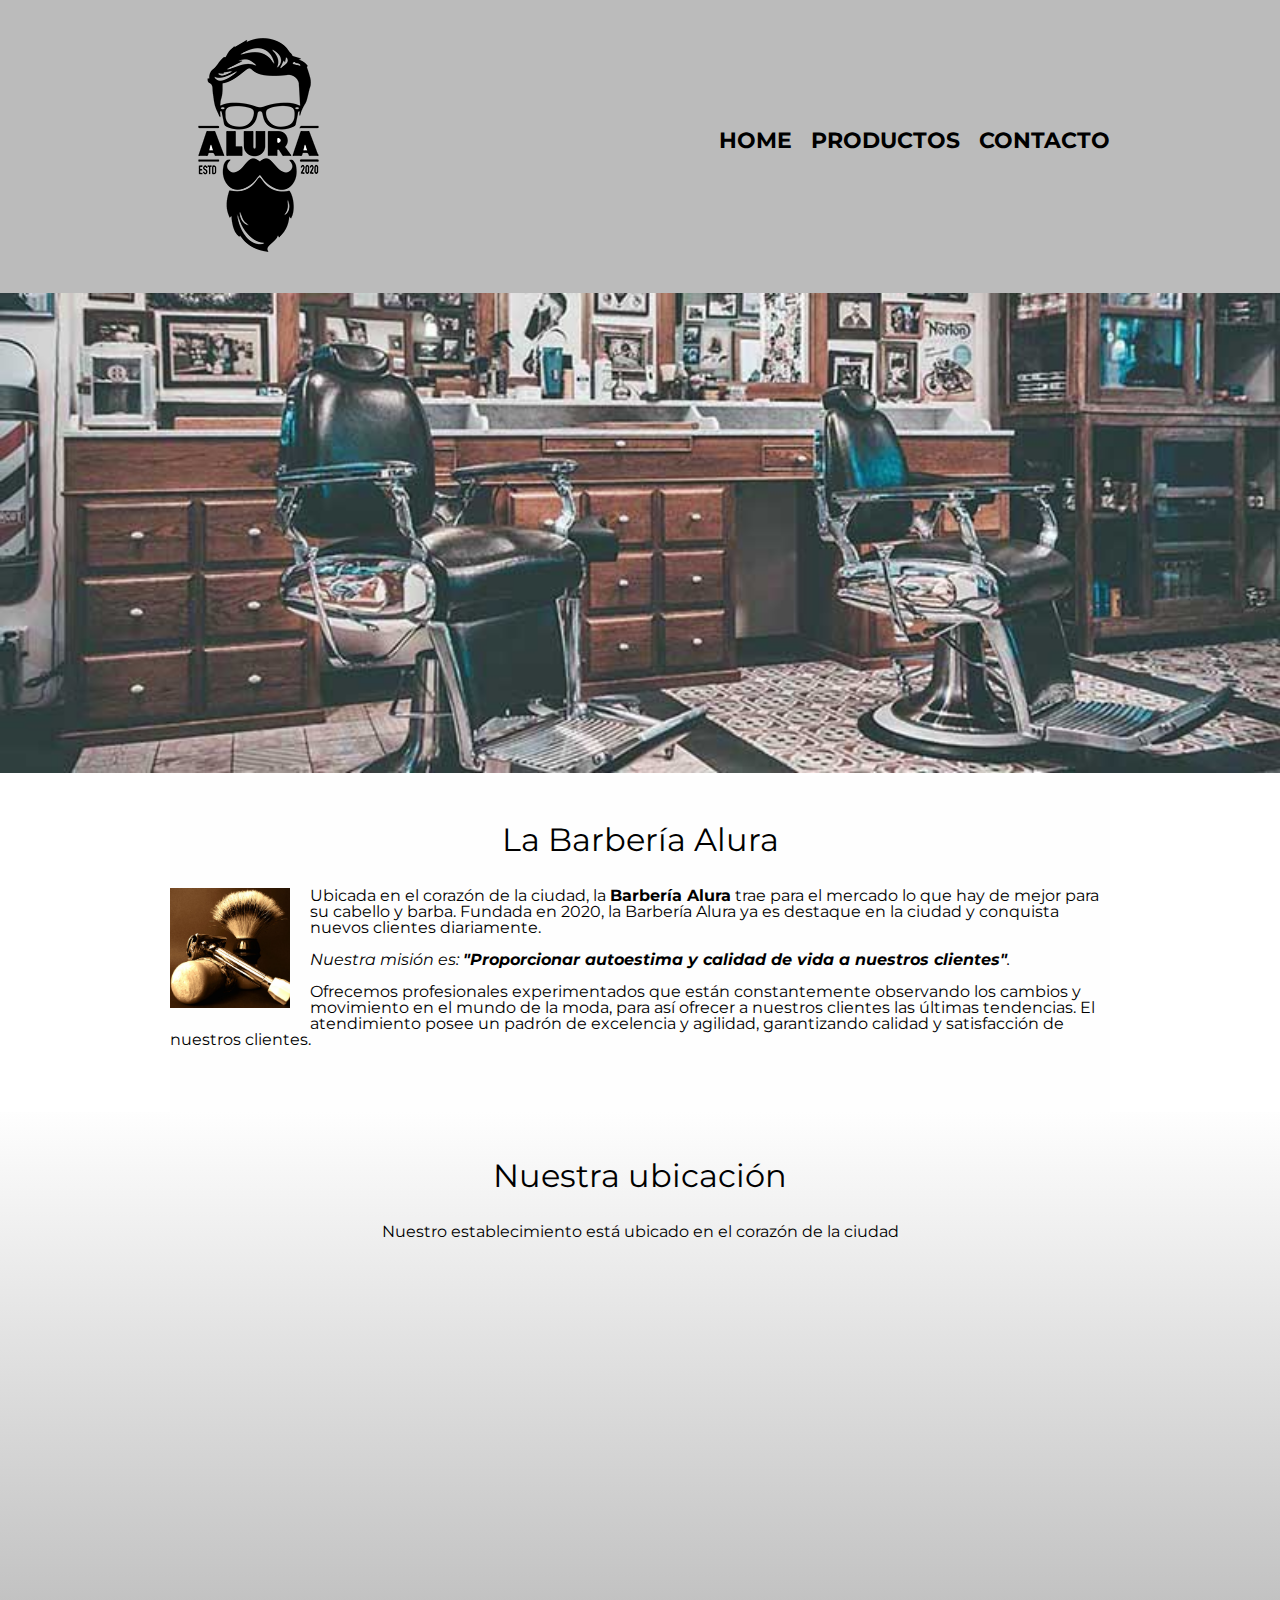
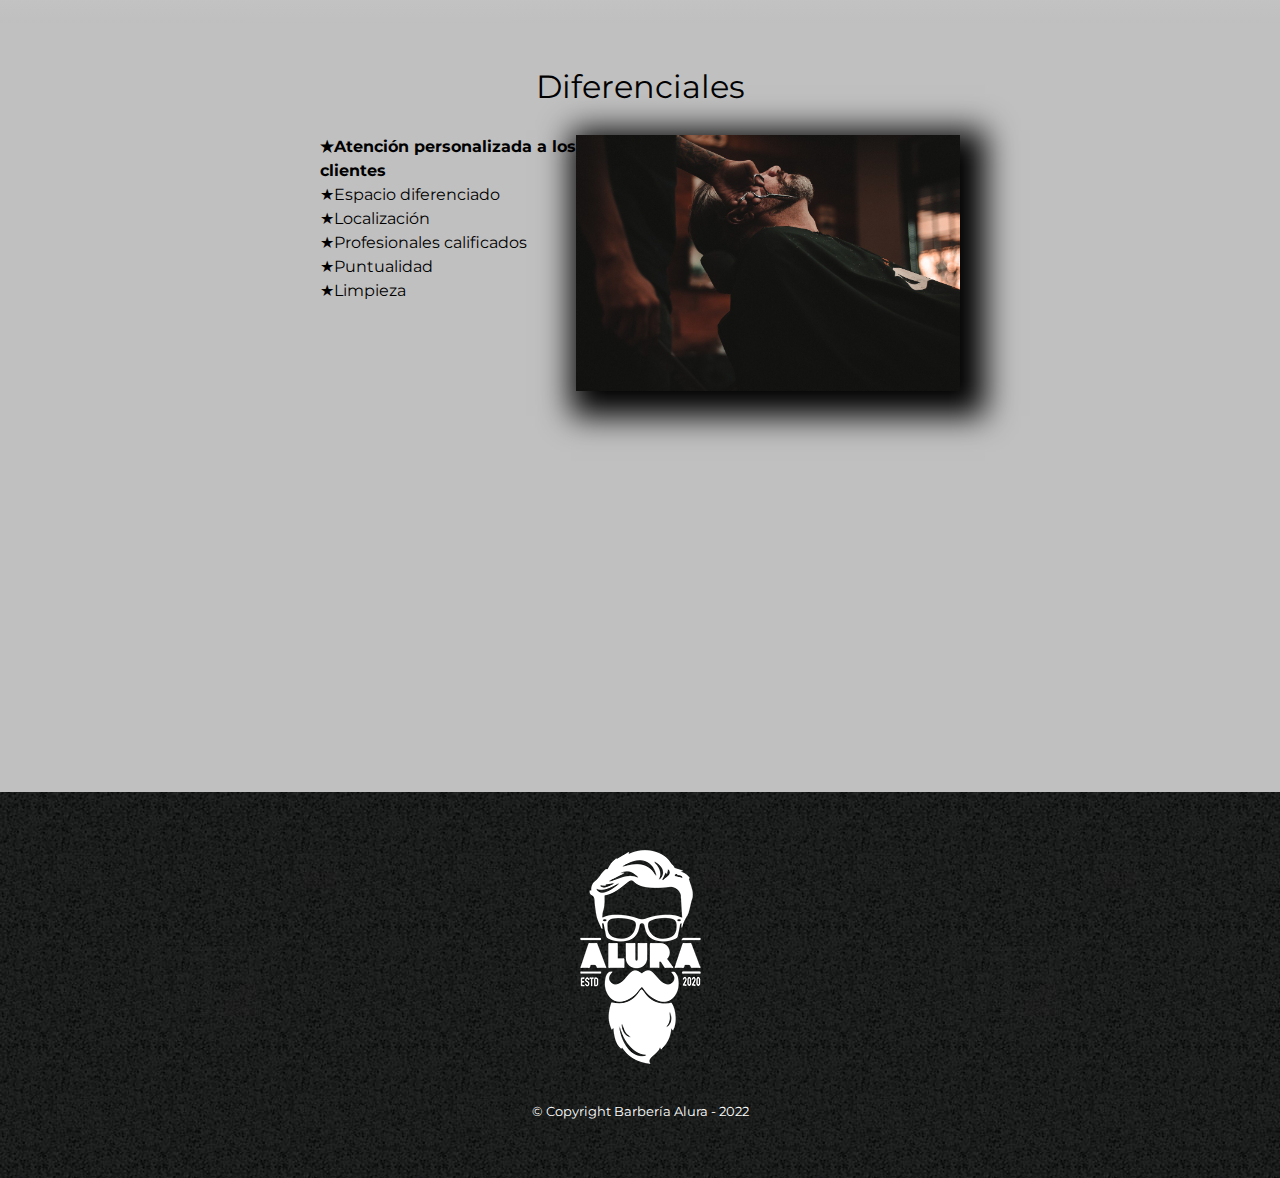
==== commit fa684807: "Aplicando diseño responsivo" ====
--- a/index.html
+++ b/index.html
@@ -3,8 +3,7 @@
 
 <head>
     <meta charset="UTF-8" />
-    <meta http-equiv="X-UA-Compatible" content="IE=edge" />
-    <meta name="viewport" content="width=device-width, initial-scale=1.0" />
+    <meta name="viewport" content="width=device-width" />
     <meta name="author" content="Horacio Carlos Maciel de Lima" />
     <meta name="description" content="Barberia Alura" />
     <meta name="keywords"
@@ -97,7 +96,7 @@
             </div>
 
             <div class="video">
-                <iframe width="560" height="315" src="https://www.youtube.com/embed/wcVVXUV0YUY"
+                <iframe width="100%" height="315" src="https://www.youtube.com/embed/wcVVXUV0YUY"
                     title="YouTube video player" frameborder="0"
                     allow="accelerometer; autoplay; clipboard-write; encrypted-media; gyroscope; picture-in-picture"
                     allowfullscreen>
--- a/css/style.css
+++ b/css/style.css
@@ -50,7 +50,7 @@
   padding: 30px 20px;
   box-sizing: border-box;
   border: 2px solid #000000;
-  /* La línea anterior esigual a estas tres
+  /* La línea anterior es igual a estas tres
     border-width: 2px;
     border-style: solid;
     border-color: #000000; */
@@ -74,11 +74,11 @@
   font-size: 33px;
 }
 
-.productos-descripcion {
+.producto-descripcion {
   font-size: 18px;
 }
 
-.productos-precio {
+.producto-precio {
   font-size: 20px;
   font-weight: bold;
   margin-top: 10px;
@@ -162,7 +162,7 @@
   padding: 3em 0;
   background: #fefefe;
   width: 940px;
-  margin: auto;
+  margin: 0 auto;
 }
 .titulo-principal {
   text-align: center;
@@ -201,7 +201,7 @@
 
 .mapa-contenido {
   width: 940px;
-  margin: 00 auto;
+  margin: 0 auto;
 }
 
 .diferenciales {
@@ -234,9 +234,35 @@
 
 .imagen-diferenciales {
   width: 60%;
+  transition: 400ms;
+  box-shadow: 10px 10px 30px 15px #000000;
+}
+
+.imagen-diferenciales:hover {
+  opacity: 0.3;
 }
 
 .video {
   width: 560px;
   margin: 1em auto;
 }
+
+@media screen and (max-width: 480px) {
+  h1 {
+    text-align: center;
+  }
+  nav {
+    position: static;
+  }
+  .caja,
+  .principal,
+  .mapa-contenido,
+  .contenido-diferenciales,
+  .video {
+    width: auto;
+  }
+  .lista-diferenciales,
+  .imagen-diferenciales {
+    width: 100%;
+  }
+}
